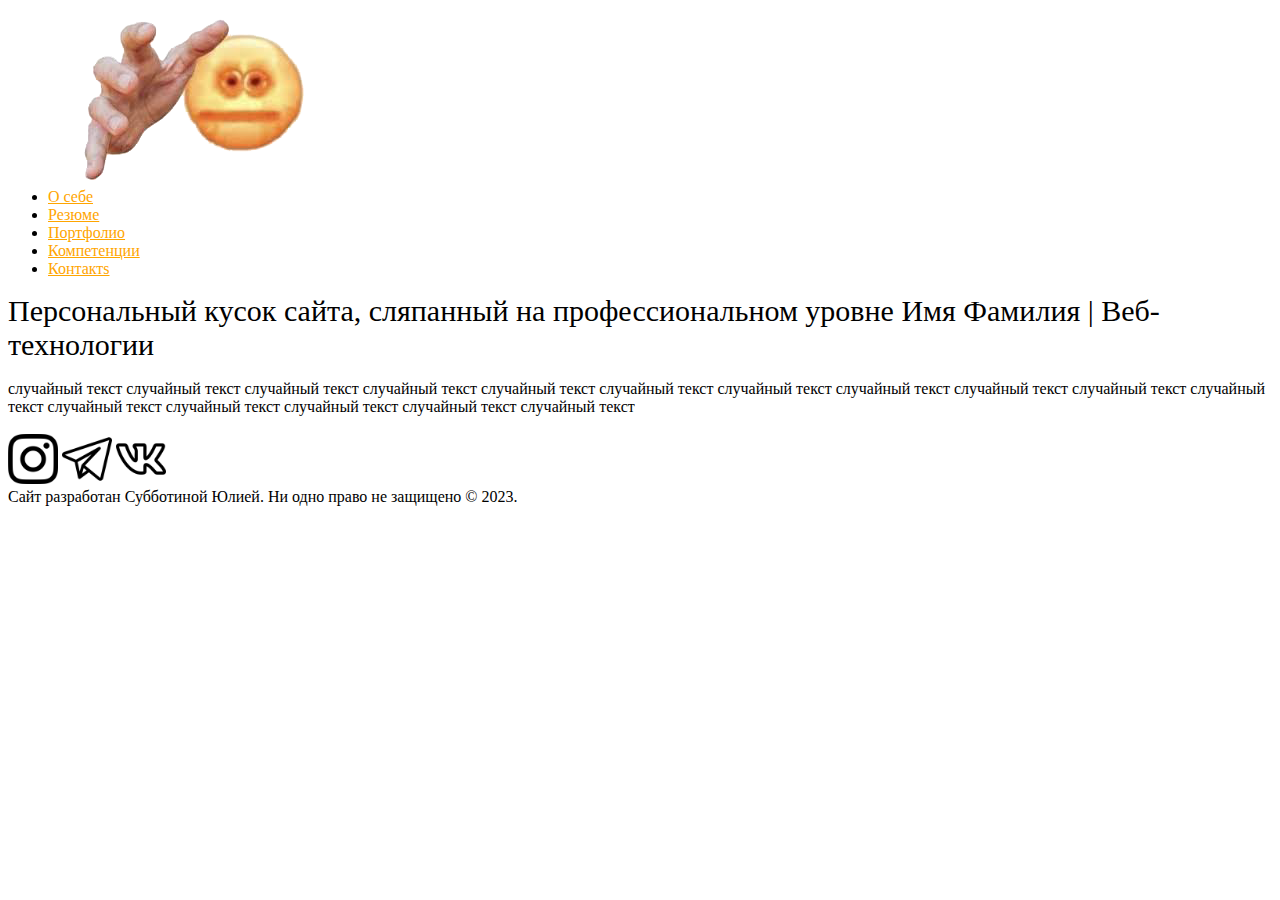
==== index.html @ ca378e0a "5" ====
<!DOCTYPE html>

<head>
    <link rel="stylesheet"  href="./css/styles.css">
</head>

<body>
    <nav>
<ul>
    <li class = "nomark"> <a href="./pages/index.html"><img src= "./images/1.png"></a></li>
    <li><a href="https://juliannesu.github.io/zad6/">О себе</a> </li>
    <li><a href="./pages/summary.html">Резюме</a></li>
    <li><a href="./pages/portfolio.html">Портфолио</a></li>
    <li><a href="./pages/index.html">Компетенции</a></li>
    <li><a href="./pages/contacts.html">Контактs</a></li>
</ul>
    </nav>

    <header>
        <div class = "title">
Персональный кусок сайта, сляпанный на профессиональном уровне Имя Фамилия 
| Веб-технологии<br>
</div>
    </header>


    <main>
        <br>случайный текст случайный текст случайный текст случайный текст случайный текст случайный текст 
случайный текст случайный текст случайный текст случайный текст случайный текст 
случайный текст случайный текст случайный текст случайный текст случайный текст<br><br> 
</main>

    <footer>
        <img class = "socimg" src= "./images/free-icon-instagram-1384031.png">
        <img class = "socimg" src= "./images/free-icon-telegram-739260.png">
        <img class = "socimg" src= "./images/free-icon-vk-2111828.png">
<br>Сайт разработан Субботиной Юлией. Ни одно право не защищено © 2023.
    </footer>
</body>

</html>
---- css/styles.css ----
.nomark {
    list-style-type:  none;
  }

  .socimg
  {
    width: 50px;
    height: auto;
  }
  .title
  {
    font-size: 30px;
  }
  body
  {
font-family: 'Franklin Gothic Medium';
  }

  a
  {
    color: orange;
  }
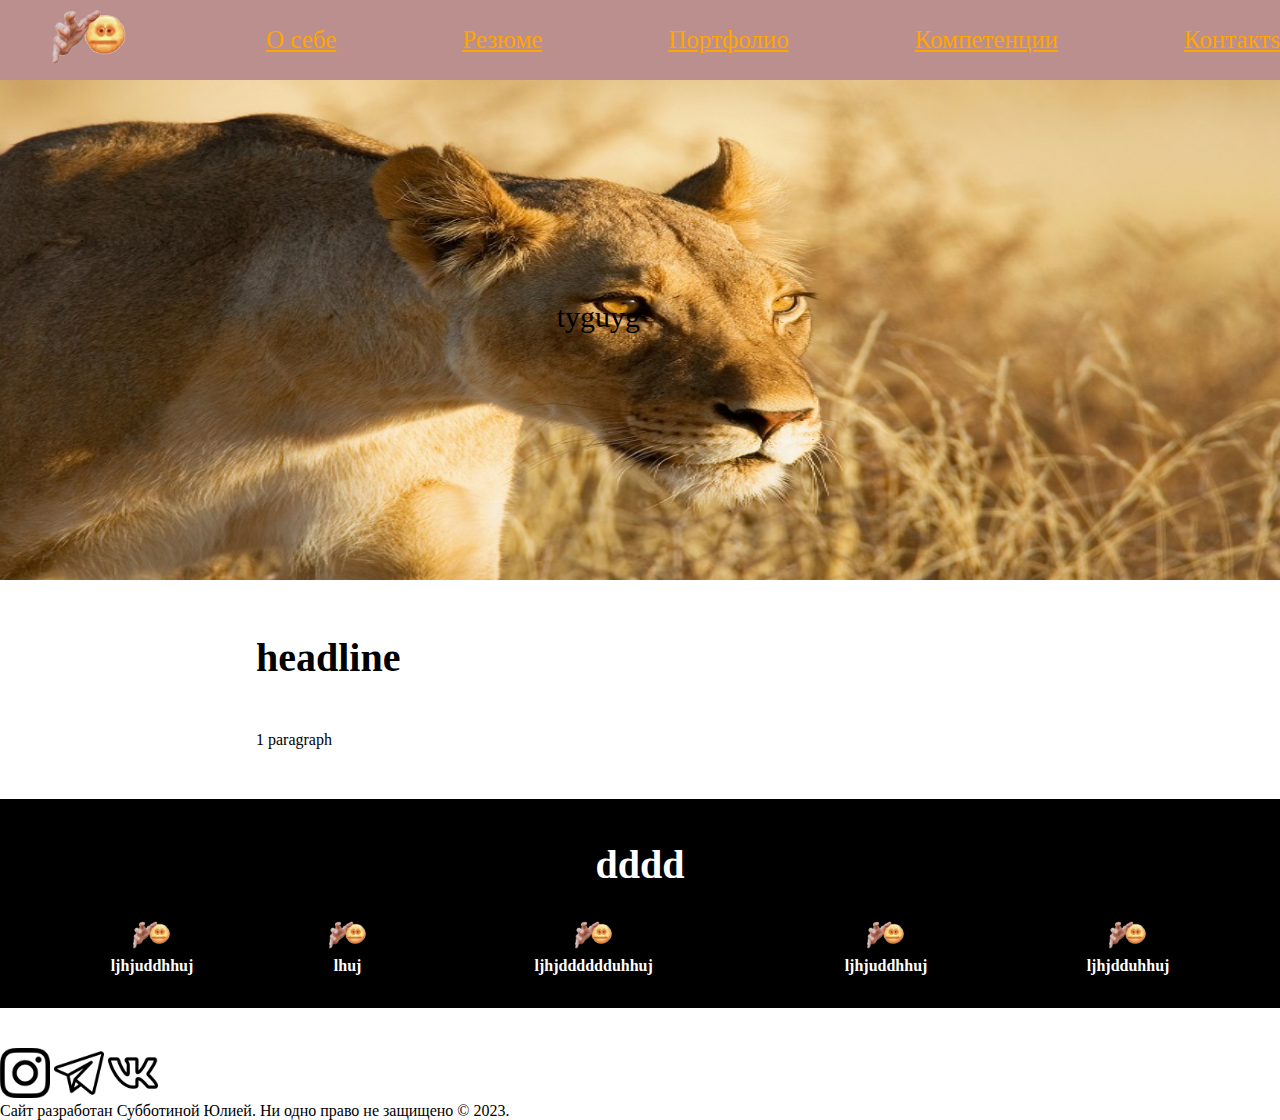
==== commit 21d4f5d5: "commit 1" ====
--- a/index.html
+++ b/index.html
@@ -2,32 +2,58 @@
 
 <head>
     <link rel="stylesheet"  href="./css/styles.css">
+    <title>Бесполезная страница</title>
 </head>
 
 <body>
     <nav>
-<ul>
-    <li class = "nomark"> <a href="./pages/index.html"><img src= "./images/1.png"></a></li>
-    <li><a href="https://juliannesu.github.io/zad6/">О себе</a> </li>
-    <li><a href="./pages/summary.html">Резюме</a></li>
-    <li><a href="./pages/portfolio.html">Портфолио</a></li>
-    <li><a href="./pages/index.html">Компетенции</a></li>
-    <li><a href="./pages/contacts.html">Контактs</a></li>
+<ul class = "menu">
+    <li class = "menu_li"> <a href="index.html"><img src= "./images/1.png" width = 100></a></li>
+    <li class = "menu_li"><a href="./pages/index.html">О себе</a> </li>
+    <li class = "menu_li"><a href="./pages/summary.html">Резюме</a></li>
+    <li class = "menu_li"><a href="./pages/portfolio.html">Портфолио</a></li>
+    <li class = "menu_li"class = "menu_li"><a href="./pages/index.html">Компетенции</a></li>
+    <li class = "menu_li"><a href="./pages/contacts.html">Контактs</a></li>
 </ul>
     </nav>
 
     <header>
+
+        <img  src="./images/photo_lev_4.jpg" class = "img_head">
         <div class = "title">
-Персональный кусок сайта, сляпанный на профессиональном уровне Имя Фамилия 
-| Веб-технологии<br>
-</div>
+        <div class = "text_on_img">tyguyg</div>
+
     </header>
 
 
     <main>
-        <br>случайный текст случайный текст случайный текст случайный текст случайный текст случайный текст 
-случайный текст случайный текст случайный текст случайный текст случайный текст 
-случайный текст случайный текст случайный текст случайный текст случайный текст<br><br> 
+             
+<h1>headline</h1>
+<div class = "par">1 paragraph</div>
+
+
+
+<table class = "colored_bg">
+    <tr ><th colspan="5" class = "competentions">dddd</th></tr>
+    <tr>
+        <th><img class = "img_icons" src= "./images/1.png"> </th>
+        <th><img class = "img_icons" src= "./images/1.png"> </th>
+        <th><img class = "img_icons" src= "./images/1.png"> </th>
+        <th><img class = "img_icons" src= "./images/1.png"> </th>
+        <th><img class = "img_icons" src= "./images/1.png"> </th>
+    </tr>
+    <tr>
+        <th class = "text_for_icons">ljhjuddhhuj </th>
+        <th class = "text_for_icons">lhuj </th>
+        <th class = "text_for_icons">ljhjdddddduhhuj </th>
+        <th class = "text_for_icons">ljhjuddhhuj </th>
+        <th class = "text_for_icons">ljhjdduhhuj </th>
+        
+    </tr>
+</table>
+
+   
+
 </main>
 
     <footer>
--- a/css/styles.css
+++ b/css/styles.css
@@ -1,6 +1,4 @@
-.nomark {
-    list-style-type:  none;
-  }
+
 
   .socimg
   {
@@ -14,9 +12,97 @@
   body
   {
 font-family: 'Franklin Gothic Medium';
+margin:0;
   }
 
   a
   {
     color: orange;
+  }
+
+  .text_flex
+  {
+    margin:10%;
+    display: flex;
+  }
+
+  .menu
+  {
+    margin: 0;
+    display: flex;
+    flex-direction: row;
+    justify-content: space-between;
+    align-items: center;
+    font-size: 25px;
+    list-style-type:  none;
+    height: 80px;
+    background-color: rosybrown;
+
+  }
+
+  .menu_li
+  {
+    margin-left:0px;
+	margin-right:0px;
+  }
+
+  .menu_background
+  {
+    position: absolute;
+    display: flex;
+    height: 30px;
+    background-color: rosybrown;
+  }
+
+  .img_head
+  {
+   z-index: 1;
+    width: 100%;
+    height: 500px;
+  }
+
+  .text_on_img
+  {
+    z-index: 2;
+    position: absolute;
+    top: 300px;
+    right: 50%;
+
+  }
+
+  .par
+  {
+   margin: 0px 20% 50px 20%;  
+   text-align: left;
+  }
+
+  h1
+  {
+    margin: 50px 20% 50px 20%; 
+    text-align: left;
+    font-size: 40px;
+  }
+  
+  .colored_bg
+  {
+    color: white;
+    background-color: black;
+    width: 100%;
+    margin: 40px 0px 40px 0px;
+    padding: 30px;
+
+  }
+
+  .img_icons
+  {
+    width:50px;
+    height: auto;
+  }
+
+  .competentions
+  {
+    text-align: center;
+    font-size: 40px;
+    padding: 10px 0 30px 0;
+    
   }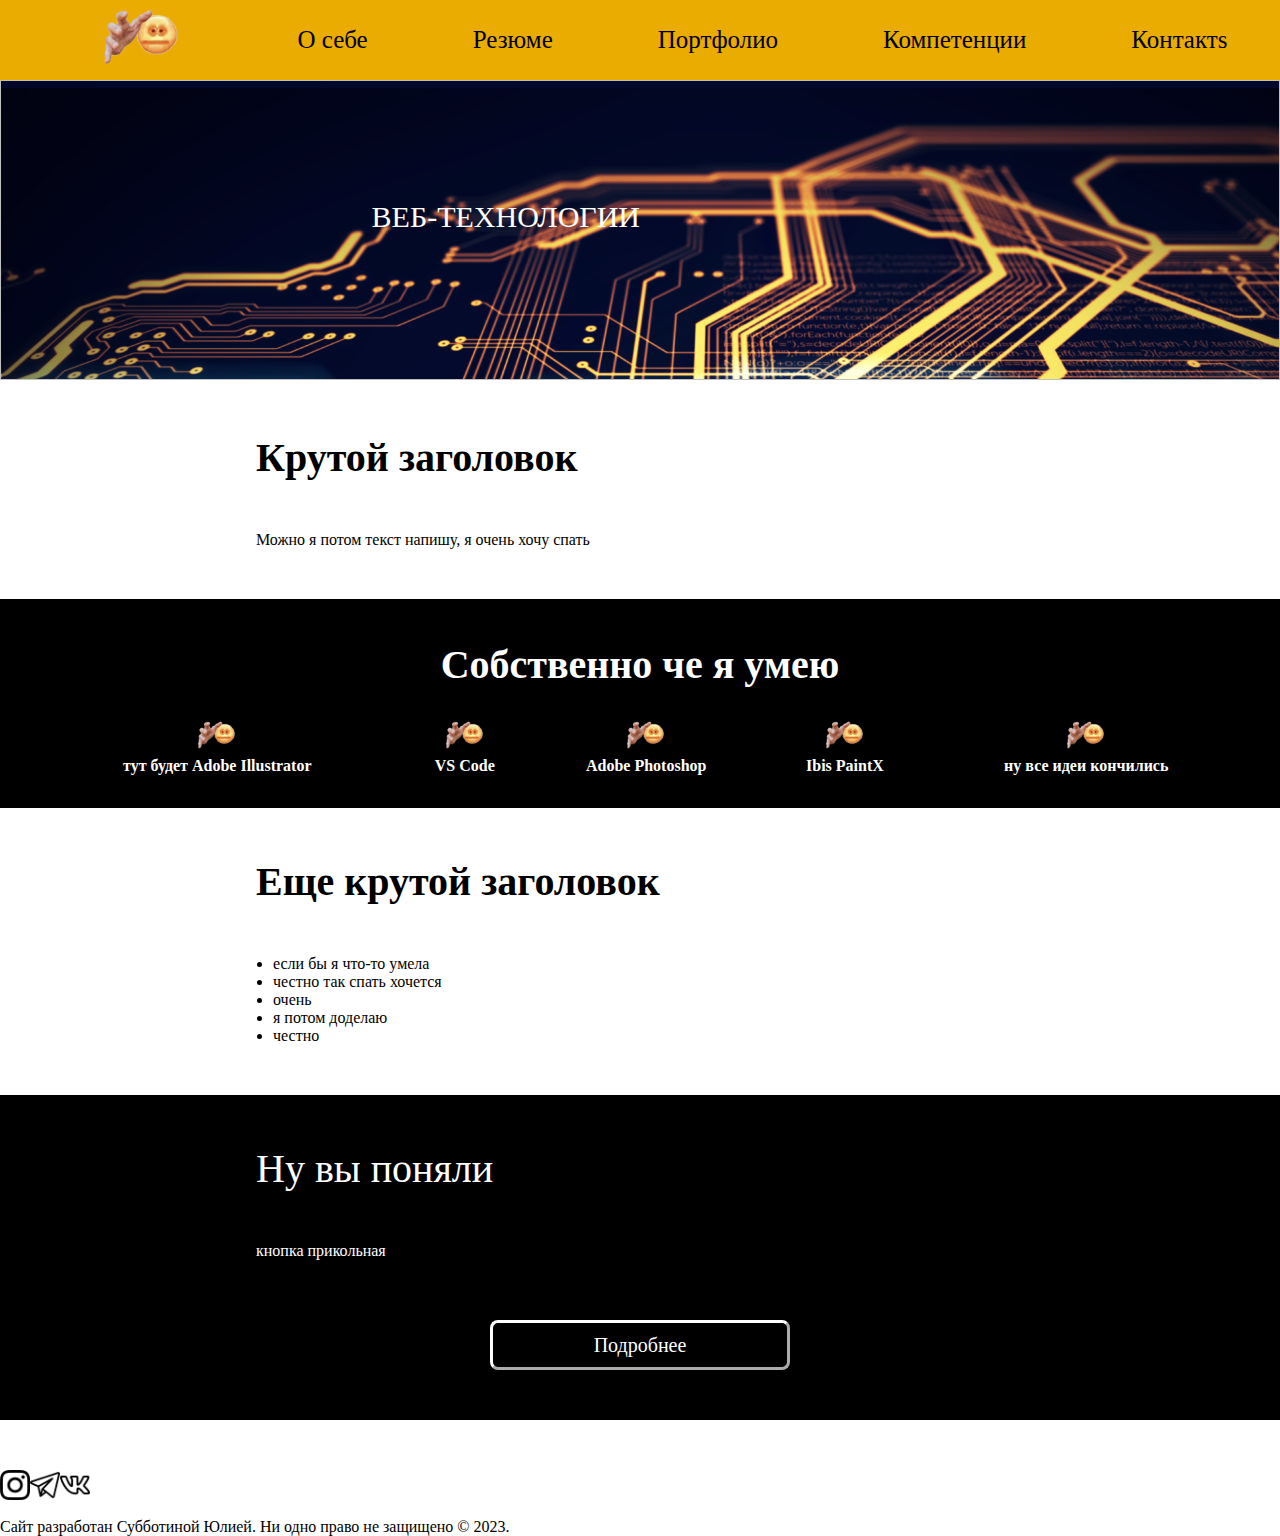
==== commit 7b15a98e: "господи иисусе" ====
--- a/index.html
+++ b/index.html
@@ -8,33 +8,33 @@
 <body>
     <nav>
 <ul class = "menu">
-    <li class = "menu_li"> <a href="index.html"><img src= "./images/1.png" width = 100></a></li>
-    <li class = "menu_li"><a href="./pages/index.html">О себе</a> </li>
-    <li class = "menu_li"><a href="./pages/summary.html">Резюме</a></li>
-    <li class = "menu_li"><a href="./pages/portfolio.html">Портфолио</a></li>
-    <li class = "menu_li"class = "menu_li"><a href="./pages/index.html">Компетенции</a></li>
-    <li class = "menu_li"><a href="./pages/contacts.html">Контактs</a></li>
+    <li class = "menu_li"> <a  href="index.html"><img src= "./images/1.png" width = 100></a></li>
+    <li class = "menu_li"><a class = "menu_buttons" href="./pages/index.html">О себе</a> </li>
+    <li class = "menu_li"><a class = "menu_buttons" href="./pages/summary.html">Резюме</a></li>
+    <li class = "menu_li"><a class = "menu_buttons" href="./pages/portfolio.html">Портфолио</a></li>
+    <li class = "menu_li"class = "menu_li"><a class = "menu_buttons" href="./pages/index.html">Компетенции</a></li>
+    <li class = "menu_li"><a class = "menu_buttons" href="./pages/contacts.html">Контактs</a></li>
 </ul>
     </nav>
 
     <header>
 
-        <img  src="./images/photo_lev_4.jpg" class = "img_head">
+        <img  class = "img_head">
         <div class = "title">
-        <div class = "text_on_img">tyguyg</div>
+        <div class = "text_on_img">ВЕБ-ТЕХНОЛОГИИ</div>
 
     </header>
 
 
     <main>
              
-<h1>headline</h1>
-<div class = "par">1 paragraph</div>
+<h1>Крутой заголовок</h1>
+<div class = "par">Можно я потом текст напишу, я очень хочу спать</div>
 
 
 
 <table class = "colored_bg">
-    <tr ><th colspan="5" class = "competentions">dddd</th></tr>
+    <tr ><th colspan="5" class = "competentions">Собственно че я умею</th></tr>
     <tr>
         <th><img class = "img_icons" src= "./images/1.png"> </th>
         <th><img class = "img_icons" src= "./images/1.png"> </th>
@@ -43,23 +43,43 @@
         <th><img class = "img_icons" src= "./images/1.png"> </th>
     </tr>
     <tr>
-        <th class = "text_for_icons">ljhjuddhhuj </th>
-        <th class = "text_for_icons">lhuj </th>
-        <th class = "text_for_icons">ljhjdddddduhhuj </th>
-        <th class = "text_for_icons">ljhjuddhhuj </th>
-        <th class = "text_for_icons">ljhjdduhhuj </th>
+        <th class = "text_for_icons">тут будет Adobe Illustrator </th>
+        <th class = "text_for_icons">VS Code</th>
+        <th class = "text_for_icons">Adobe Photoshop </th>
+        <th class = "text_for_icons">Ibis PaintX </th>
+        <th class = "text_for_icons">ну все идеи кончились </th>
         
     </tr>
 </table>
 
-   
+             
+<h1>Еще крутой заголовок</h1>
+<ul class = "uslugi">
+    <li >если бы я что-то умела</li>
+    <li>честно так спать хочется</li>
+    <li>очень</li>
+    <li>я потом доделаю</li>
+    <li>честно</li>
+
+</ul>
+
+
+<div class = "bottom_block">
+    <div class = "colored_h1">Ну вы поняли</div>
+    <div class = "white_text">кнопка прикольная</div>
+    <button>Подробнее</button>
+</div>
+
 
 </main>
 
     <footer>
+        <div class = "footer">
         <img class = "socimg" src= "./images/free-icon-instagram-1384031.png">
         <img class = "socimg" src= "./images/free-icon-telegram-739260.png">
-        <img class = "socimg" src= "./images/free-icon-vk-2111828.png">
+        <img class = "socimg" src= "./images/free-icon-vk-2111828.png">            
+        </div>
+
 <br>Сайт разработан Субботиной Юлией. Ни одно право не защищено © 2023.
     </footer>
 </body>
--- a/css/styles.css
+++ b/css/styles.css
@@ -2,22 +2,26 @@
 
   .socimg
   {
-    width: 50px;
+    width: 30px;
     height: auto;
   }
+
   .title
   {
     font-size: 30px;
   }
+
   body
   {
 font-family: 'Franklin Gothic Medium';
 margin:0;
+
   }
 
-  a
+  .menu_buttons
   {
-    color: orange;
+    color: rgb(0, 0, 0);
+    text-decoration:none;
   }
 
   .text_flex
@@ -31,12 +35,12 @@
     margin: 0;
     display: flex;
     flex-direction: row;
-    justify-content: space-between;
+    justify-content: space-around;
     align-items: center;
     font-size: 25px;
     list-style-type:  none;
     height: 80px;
-    background-color: rosybrown;
+    background-color: rgb(234, 172, 1);
 
   }
 
@@ -51,23 +55,27 @@
     position: absolute;
     display: flex;
     height: 30px;
-    background-color: rosybrown;
+    background-color: rgb(253, 139, 0);
   }
 
   .img_head
   {
-   z-index: 1;
+   z-index: 3;
+   background: url(../images/gdpr-technology-1440x786.jpg);
+    height: 300px;
     width: 100%;
-    height: 500px;
+    background-repeat: no-repeat;
+    object-fit: contain ;
+  
   }
 
   .text_on_img
   {
     z-index: 2;
     position: absolute;
-    top: 300px;
+    top: 200px;
     right: 50%;
-
+    color: white;
   }
 
   .par
@@ -105,4 +113,61 @@
     font-size: 40px;
     padding: 10px 0 30px 0;
     
+  }
+
+  .uslugi
+  {
+    margin: 0px 20% 50px 20%;  
+    text-align: left;
+    padding: 0 0 0 17px;
+  }
+  
+  .bottom_block
+  {
+  background:black;
+  color: white;
+  display: flex;
+  flex-direction: column;
+  width: 100%;
+  margin: 0 0 50px 0;
+  
+
+  }
+
+  .colored_h1
+  {
+    margin: 50px 20% 50px 20%; 
+    text-align: left;
+    font-size: 40px;
+    color: white;
+    background-color: black;
+  }
+
+  .white_text
+  {
+    margin: 0px 20% 50px 20%;  
+    text-align: left;
+  }
+
+  button
+  {
+    display: block;
+
+    font-size: 20px; /* Размер текста */
+    color:white; /* Белый цвет текста */
+    background-color: transparent; /* Цвет фона кнопки */
+    border-width: 3px; /* Убираем рамку */
+    border-color: white;
+    border-radius: 0.4em; /* Радиус скругления */
+   width: 300px;
+    height: 50px;
+    margin: 10px auto 50px auto;
+ font-family:'Franklin Gothic Medium' ;
+    text-align: center;
+  }
+
+  .footer
+  {
+    display: flex;
+    flex-direction: row;
   }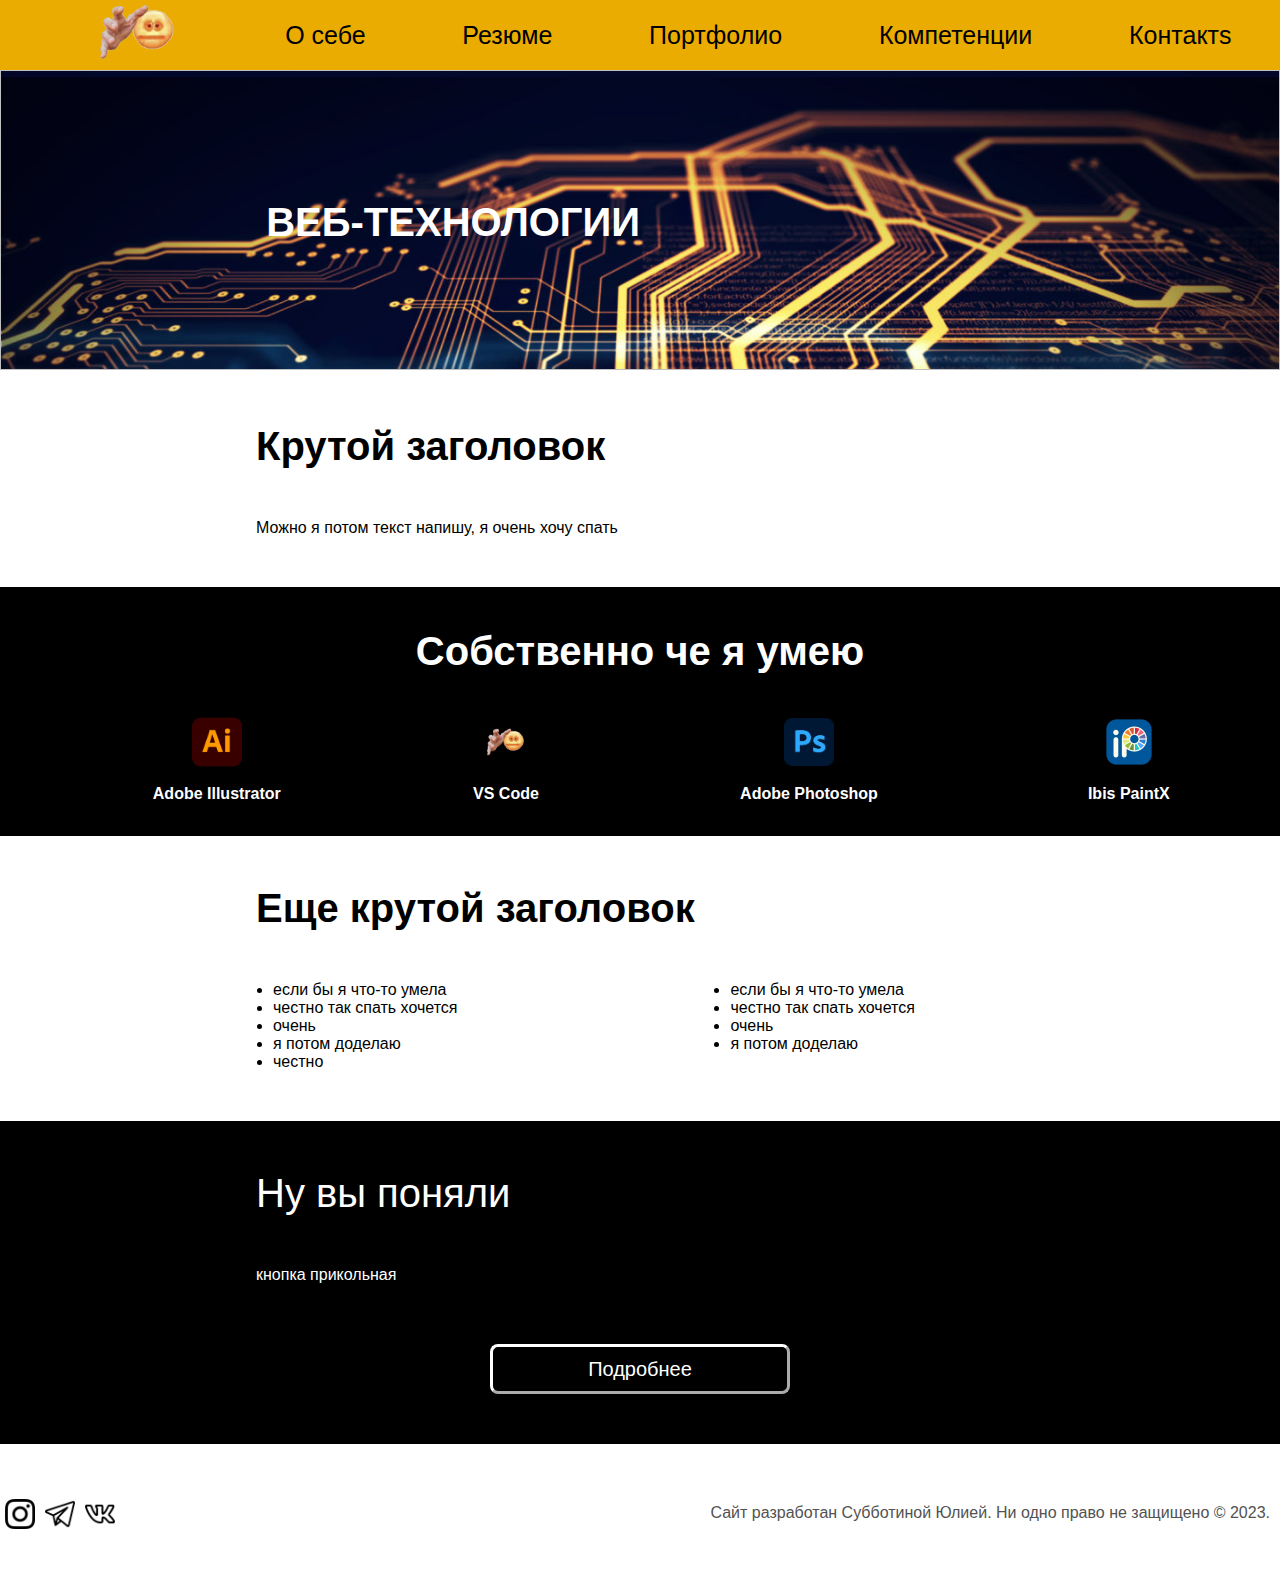
==== commit 8a73b1c0: "555" ====
--- a/index.html
+++ b/index.html
@@ -9,7 +9,7 @@
     <nav>
 <ul class = "menu">
     <li class = "menu_li"> <a  href="index.html"><img src= "./images/1.png" width = 100></a></li>
-    <li class = "menu_li"><a class = "menu_buttons" href="./pages/index.html">О себе</a> </li>
+    <li class = "menu_li"><a class = "menu_buttons" href="index.html">О себе</a> </li>
     <li class = "menu_li"><a class = "menu_buttons" href="./pages/summary.html">Резюме</a></li>
     <li class = "menu_li"><a class = "menu_buttons" href="./pages/portfolio.html">Портфолио</a></li>
     <li class = "menu_li"class = "menu_li"><a class = "menu_buttons" href="./pages/index.html">Компетенции</a></li>
@@ -36,24 +36,25 @@
 <table class = "colored_bg">
     <tr ><th colspan="5" class = "competentions">Собственно че я умею</th></tr>
     <tr>
+        <th><img class = "img_icons" src= "./images/5968472.png"> </th>
         <th><img class = "img_icons" src= "./images/1.png"> </th>
-        <th><img class = "img_icons" src= "./images/1.png"> </th>
-        <th><img class = "img_icons" src= "./images/1.png"> </th>
-        <th><img class = "img_icons" src= "./images/1.png"> </th>
-        <th><img class = "img_icons" src= "./images/1.png"> </th>
+        <th><img class = "img_icons" src= "./images/Без названия.png"> </th>
+        <th><img class = "img_icons" src= "./images/Icon-oqxjf.png"> </th>
+
     </tr>
     <tr>
-        <th class = "text_for_icons">тут будет Adobe Illustrator </th>
+        <th class = "text_for_icons">Adobe Illustrator </th>
         <th class = "text_for_icons">VS Code</th>
         <th class = "text_for_icons">Adobe Photoshop </th>
         <th class = "text_for_icons">Ibis PaintX </th>
-        <th class = "text_for_icons">ну все идеи кончились </th>
+        
         
     </tr>
 </table>
 
              
 <h1>Еще крутой заголовок</h1>
+<div class = "uslugi_flex">
 <ul class = "uslugi">
     <li >если бы я что-то умела</li>
     <li>честно так спать хочется</li>
@@ -62,6 +63,14 @@
     <li>честно</li>
 
 </ul>
+
+<ul class = "uslugi">
+    <li >если бы я что-то умела</li>
+    <li>честно так спать хочется</li>
+    <li>очень</li>
+    <li>я потом доделаю</li>
+</ul>
+</div>
 
 
 <div class = "bottom_block">
@@ -80,7 +89,7 @@
         <img class = "socimg" src= "./images/free-icon-vk-2111828.png">            
         </div>
 
-<br>Сайт разработан Субботиной Юлией. Ни одно право не защищено © 2023.
+<div class = "footer_text">Сайт разработан Субботиной Юлией. Ни одно право не защищено © 2023.</div>
     </footer>
 </body>
 
--- a/css/styles.css
+++ b/css/styles.css
@@ -4,6 +4,7 @@
   {
     width: 30px;
     height: auto;
+    margin: 5px;
   }
 
   .title
@@ -13,7 +14,8 @@
 
   body
   {
-font-family: 'Franklin Gothic Medium';
+font-family: Verdana, Geneva, sans-serif;
+;
 margin:0;
 
   }
@@ -39,7 +41,7 @@
     align-items: center;
     font-size: 25px;
     list-style-type:  none;
-    height: 80px;
+    height: 70px;
     background-color: rgb(234, 172, 1);
 
   }
@@ -65,7 +67,7 @@
     height: 300px;
     width: 100%;
     background-repeat: no-repeat;
-    object-fit: contain ;
+ background-size: cover;
   
   }
 
@@ -76,6 +78,8 @@
     top: 200px;
     right: 50%;
     color: white;
+    font-size: 40px;
+    font-weight: bold;
   }
 
   .par
@@ -105,6 +109,7 @@
   {
     width:50px;
     height: auto;
+    margin: 10px;
   }
 
   .competentions
@@ -120,7 +125,15 @@
     margin: 0px 20% 50px 20%;  
     text-align: left;
     padding: 0 0 0 17px;
+    margin-right: 0;
   }
+
+.uslugi_flex
+{
+  display: flex;
+  width: 100%;
+
+}
   
   .bottom_block
   {
@@ -162,7 +175,8 @@
    width: 300px;
     height: 50px;
     margin: 10px auto 50px auto;
- font-family:'Franklin Gothic Medium' ;
+ font-family:Verdana, Geneva, sans-serif;
+
     text-align: center;
   }
 
@@ -170,4 +184,14 @@
   {
     display: flex;
     flex-direction: row;
-  }+  }
+
+  .footer_text
+  {position: relative;
+    bottom: 40px;
+    text-align: right;
+    margin: 10px;
+    color:rgb(82, 82, 82);
+  }
+
+  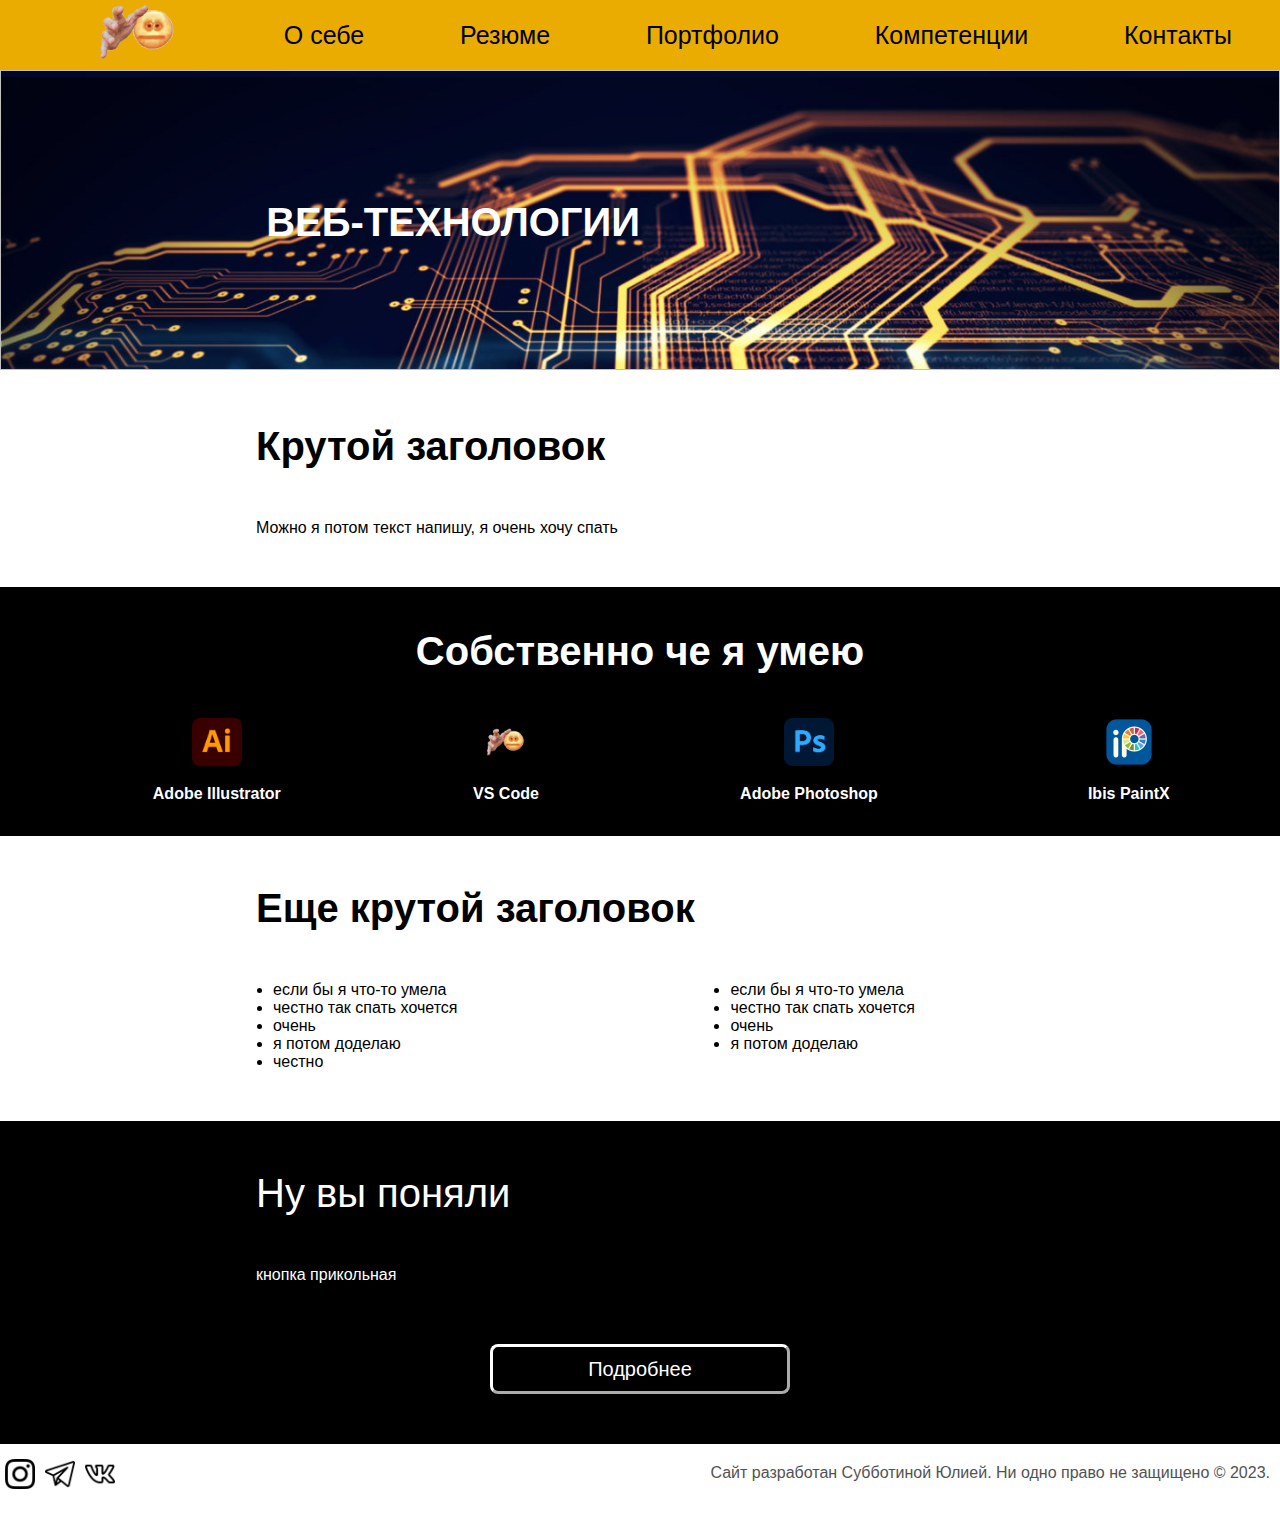
==== commit 74de7488: "11" ====
--- a/index.html
+++ b/index.html
@@ -13,7 +13,7 @@
     <li class = "menu_li"><a class = "menu_buttons" href="./pages/summary.html">Резюме</a></li>
     <li class = "menu_li"><a class = "menu_buttons" href="./pages/portfolio.html">Портфолио</a></li>
     <li class = "menu_li"class = "menu_li"><a class = "menu_buttons" href="./pages/index.html">Компетенции</a></li>
-    <li class = "menu_li"><a class = "menu_buttons" href="./pages/contacts.html">Контактs</a></li>
+    <li class = "menu_li"><a class = "menu_buttons" href="./pages/contacts.html">Контакты</a></li>
 </ul>
     </nav>
 
--- a/css/styles.css
+++ b/css/styles.css
@@ -15,7 +15,6 @@
   body
   {
 font-family: Verdana, Geneva, sans-serif;
-;
 margin:0;
 
   }
@@ -142,7 +141,7 @@
   display: flex;
   flex-direction: column;
   width: 100%;
-  margin: 0 0 50px 0;
+  margin: 0 0 10px 0;
   
 
   }
@@ -194,4 +193,94 @@
     color:rgb(82, 82, 82);
   }
 
-  +  .summary_table
+  {
+    width: 80%;
+    font-weight: normal;
+    text-align: center;
+    margin: 0 auto 50px auto;
+    font-family:Verdana, Geneva, sans-serif; 
+     font-weight: normal;
+     border-collapse: collapse;
+     border:2px solid  rgb(25, 19, 52);
+   
+  }
+
+  .summary_thead
+  {
+background-color: rgb(25, 19, 52);
+height: 70px; 
+color: rgb(234, 172, 1);  
+  
+  }
+
+  .summary_row1
+  {
+    background-color: rgba(234, 172, 1, 0.667);
+
+
+  }
+    .summary_row2
+  {
+    background-color: rgba(234, 172, 1, 0.358);
+
+  }
+  
+  .summary_row3
+  {
+    background-color: rgba(234, 172, 1, 0.182);
+
+  }
+
+  .activity_list
+  {
+    text-align: left;
+  }
+
+  .li_thin_font
+  {
+    font-weight: normal;
+    border-left:2px solid  rgb(25, 19, 52);
+    border-right:2px solid  rgb(25, 19, 52);
+  }
+  
+  .orange_hr
+  {
+    color: rgb(234, 172, 1); 
+  }
+
+  .orange_bg
+  {
+    color: white;
+    background-color: rgb(255, 191, 0);
+    width: 100%;
+    margin: 40px 0px 40px 0px;
+    padding: 30px 0 50px 0;
+
+  }
+  .white_bg
+  {
+
+    width: 100%;
+    margin: 40px 0px 40px 0px;
+    padding: 30px 0 30px 0;
+
+  }
+
+  .portofolio_img1
+  {
+    
+    bottom: 300px;
+    height: 200px;
+    width: auto;
+    background-repeat: no-repeat;
+ background-size: cover;
+  }
+
+  .portfolio_flex
+  {
+display: flex;
+flex-direction: row;
+width: 100%;
+  }
+
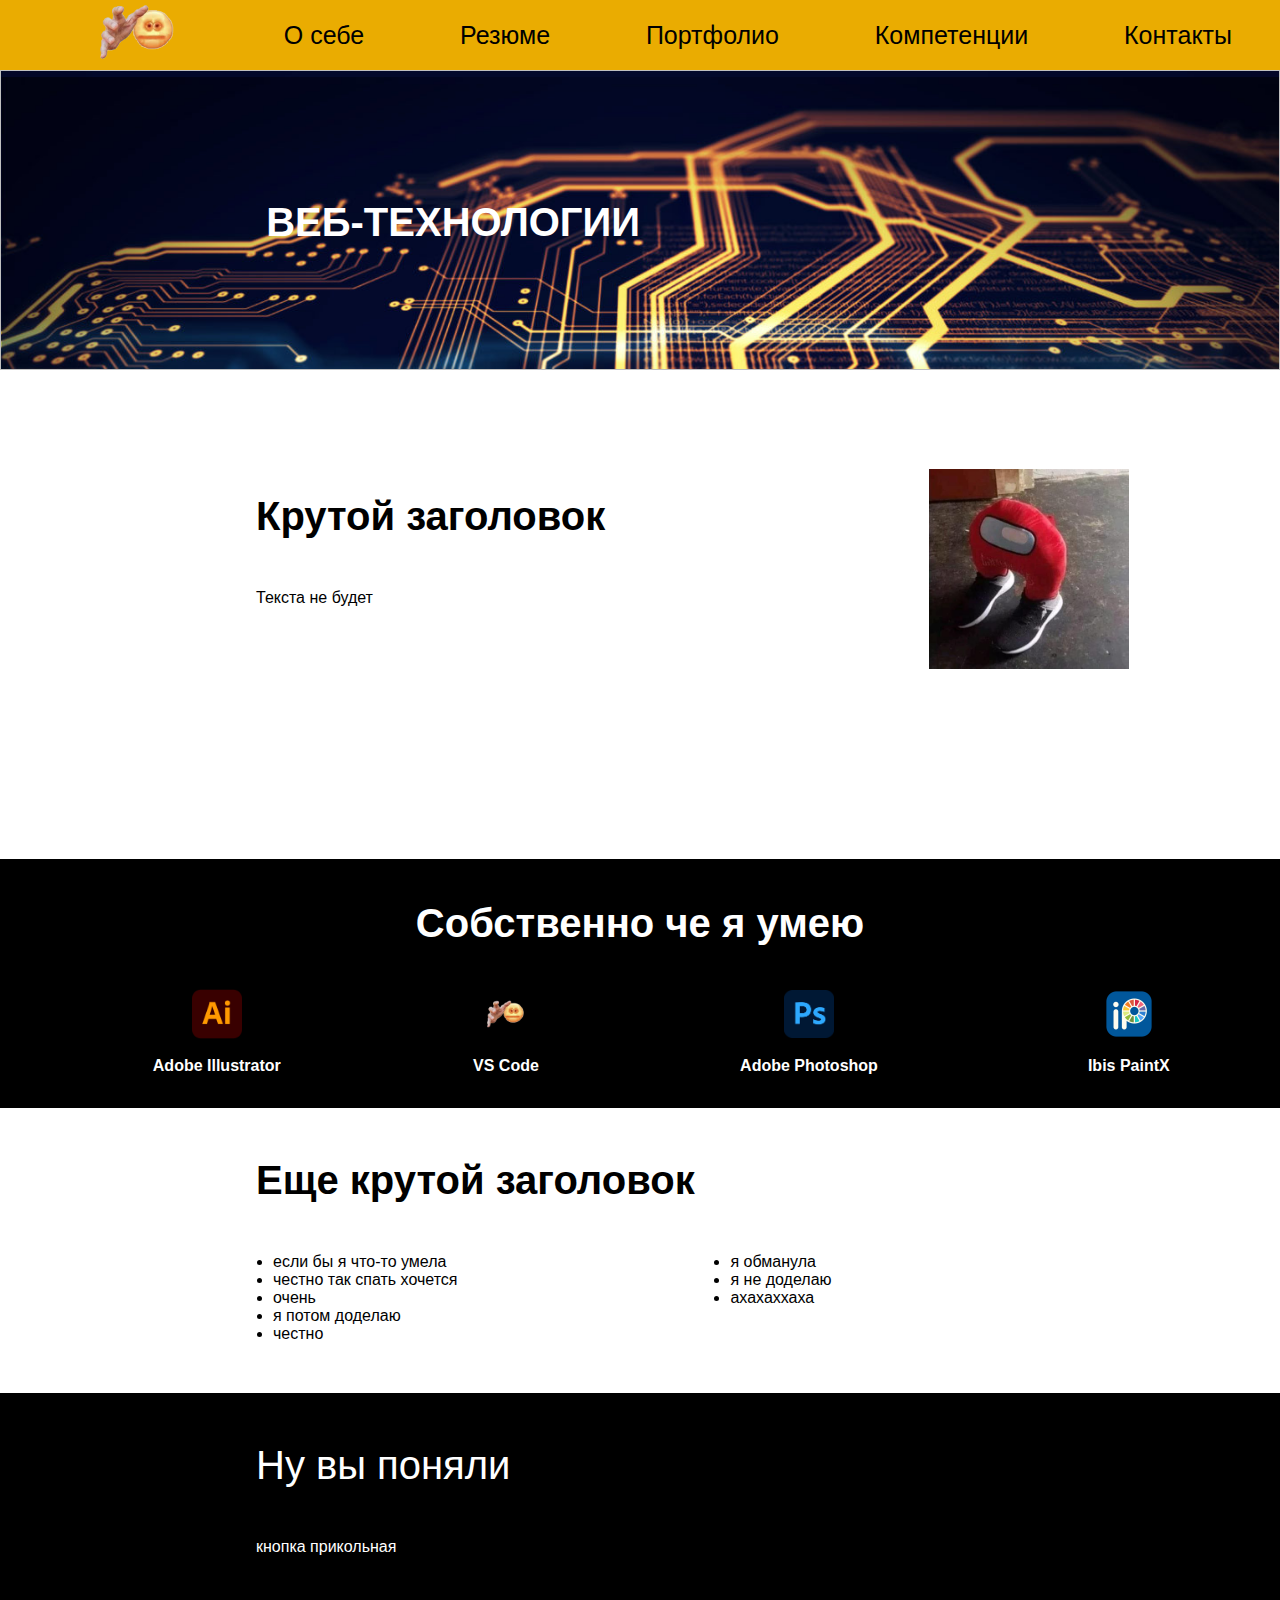
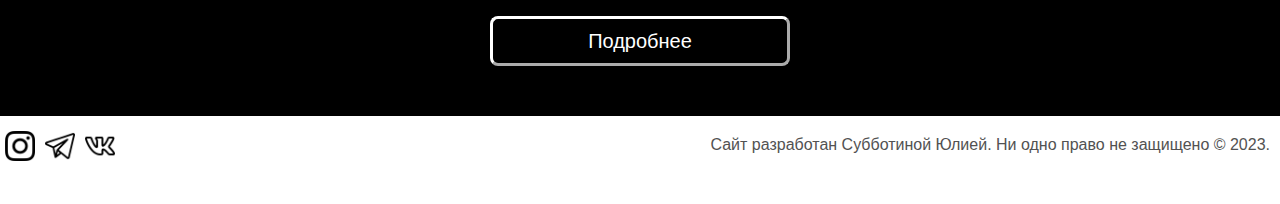
==== commit 752f18d3: "aaa" ====
--- a/index.html
+++ b/index.html
@@ -12,7 +12,7 @@
     <li class = "menu_li"><a class = "menu_buttons" href="index.html">О себе</a> </li>
     <li class = "menu_li"><a class = "menu_buttons" href="./pages/summary.html">Резюме</a></li>
     <li class = "menu_li"><a class = "menu_buttons" href="./pages/portfolio.html">Портфолио</a></li>
-    <li class = "menu_li"class = "menu_li"><a class = "menu_buttons" href="./pages/index.html">Компетенции</a></li>
+    <li class = "menu_li"class = "menu_li"><a class = "menu_buttons" href="#1">Компетенции</a></li>
     <li class = "menu_li"><a class = "menu_buttons" href="./pages/contacts.html">Контакты</a></li>
 </ul>
     </nav>
@@ -28,12 +28,18 @@
 
     <main>
              
-<h1>Крутой заголовок</h1>
-<div class = "par">Можно я потом текст напишу, я очень хочу спать</div>
+   <div class = "white_bg">
+        <h1 >Крутой заголовок</h1>
+        <div class = "portfolio_flex">
+        <div class = "par">Текста не будет</div>
+        <img class = "portofolio_img1" src= "./images/photo_5_2023-11-14_13-41-08.jpg">
+        </div>
+            </div>
 
 
+<p><a name="1"></a></p>
+<table class = "colored_bg">
 
-<table class = "colored_bg">
     <tr ><th colspan="5" class = "competentions">Собственно че я умею</th></tr>
     <tr>
         <th><img class = "img_icons" src= "./images/5968472.png"> </th>
@@ -65,10 +71,10 @@
 </ul>
 
 <ul class = "uslugi">
-    <li >если бы я что-то умела</li>
-    <li>честно так спать хочется</li>
-    <li>очень</li>
-    <li>я потом доделаю</li>
+    <li >я обманула</li>
+    <li> я не доделаю </li>
+    <li>ахахаххаха</li>
+
 </ul>
 </div>
 
--- a/css/styles.css
+++ b/css/styles.css
@@ -267,16 +267,42 @@
 
   }
 
+  
   .portofolio_img1
   {
     
-    bottom: 300px;
+    left: 300px;
+  bottom: 120px;
     height: 200px;
     width: auto;
     background-repeat: no-repeat;
  background-size: cover;
-  }
-
+ position: relative;
+  }
+
+  .portofolio_img2
+  {
+    
+    left: 0px;
+  bottom: 120px;
+    height: 200px;
+    width: auto;
+    background-repeat: no-repeat;
+ background-size: cover;
+ position: relative;
+  }
+
+  .portofolio_img3
+  {
+    
+    left: 100px;
+  bottom: 120px;
+    height: 200px;
+    width: auto;
+    background-repeat: no-repeat;
+ background-size: cover;
+ position: relative;
+  }
   .portfolio_flex
   {
 display: flex;
@@ -284,3 +310,59 @@
 width: 100%;
   }
 
+.contacts
+{
+  display: flex;
+  flex-direction: row;
+  margin: 50px 20% 50px 20%;  
+  justify-content: space-between;
+  
+
+}
+
+.contacts_cell
+{margin: 40px;
+  width: 20%;
+  padding: 40px;
+  background-color: white;
+  text-align: center;
+  display: flex;
+  flex-direction: column;
+}
+
+
+.contacts_head
+{
+  font-weight: bold;
+  margin: 0 0 10px 0;
+}
+
+.black_bg
+{
+  
+  background-color: rgb(0, 0, 0);
+  width: 100%;
+  margin: 0px 0px 40px 0px;
+  padding: 30px 0 50px 0;
+position:relative;
+top: -4px;
+
+}
+
+.contacts_flex
+{
+  margin: 50px 10% 50px 10%;  
+  display: flex;
+  width: 100%;
+
+}
+
+.contacts_elements
+{
+  margin: 30px 100px 30px 50px ;
+  display: flex;
+  flex-direction: column;
+  align-items: flex-start;
+  padding: 10px;
+}
+
